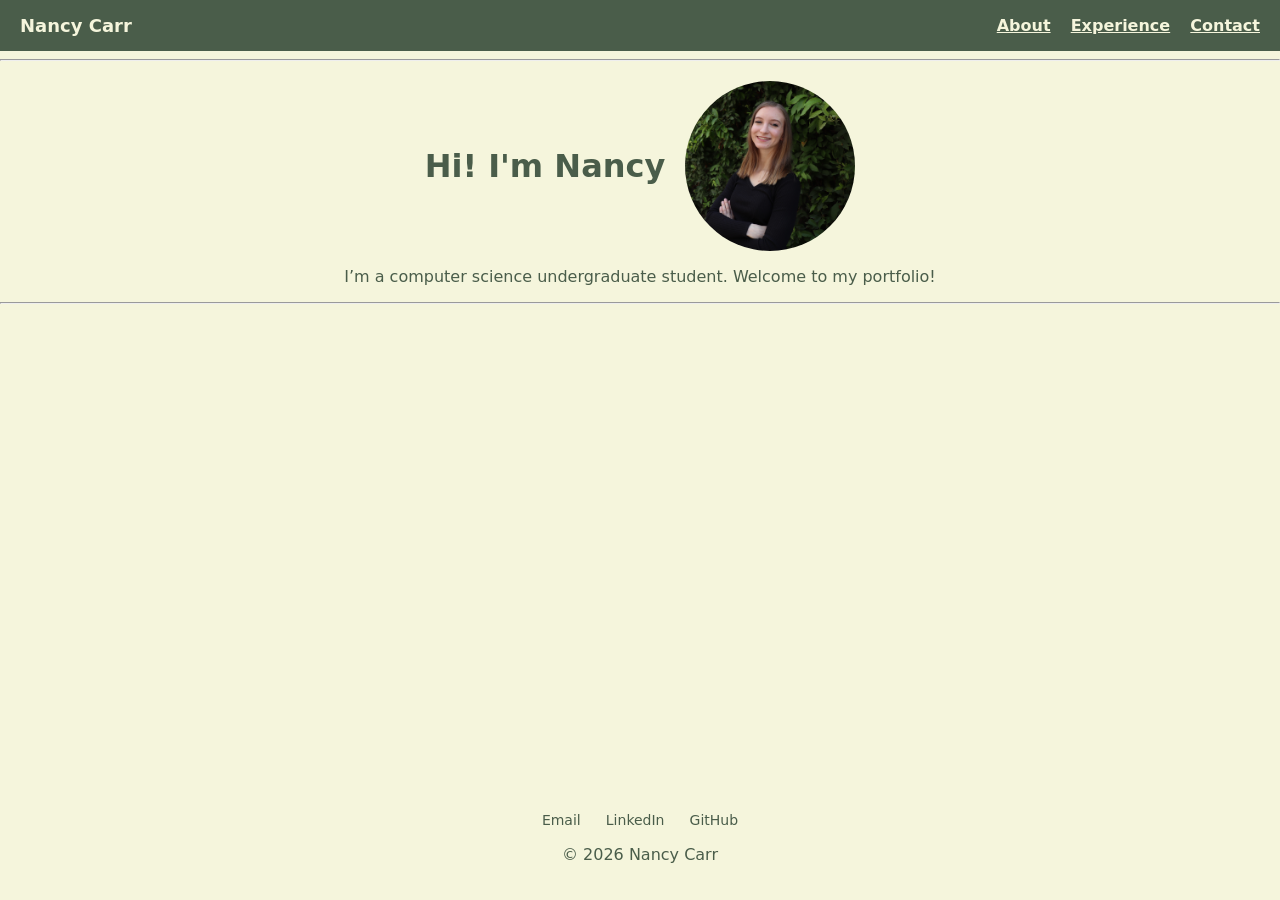
==== index.html @ 05bcae6b "Update index.html" ====
<!DOCTYPE html>
<html>

<head>    
    <link rel="icon" href="data:image/svg+xml,
    <svg xmlns='http://www.w3.org/2000/svg' viewBox='0 0 100 100'>
    <circle cx='50' cy='50' r='50' fill='%23F5F5DC'/>
    <text x='50' y='65' font-size='60' text-anchor='middle' font-family='Arial, sans-serif' fill='%234A5D4A'>N</text>
    </svg>">
    <title>Nancy Carr</title>
<link rel="stylesheet" href="styles.css">
</head>

<body>
    
    <nav>
        <a href="index.html" class="nav-name">Nancy Carr</a>

        <div class="nav-links">
            <a href="about.html" class="active">About</a>
            <a href="experience.html" class="active">Experience</a>
            <!-- <a href="projects.html">Projects</a> -->
            <a href="contact.html" class="active">Contact</a>
        </div>
    </nav>

 


    <main>
           <hr>
    <div style="display: flex; justify-content: center; align-items: center; gap: 20px; margin-top: 20px;">
        <h1>Hi! I'm Nancy</h1>
          <img src="/portfolio_header.jpg" alt="Headshot of Nancy Carr with leaves in the background.">
    </div>

    <p>
    I’m a computer science undergraduate student. Welcome to my portfolio! 
    </p>
        <hr>
    </main>

    

    <footer>
        <div class="footer-links">
            <a href="mailto:nancy.l.carr2@gmail.com">Email</a>
            <a href="https://www.linkedin.com/in/nancy-l-carr/">LinkedIn</a>
            <a href="https://github.com/ncarr6">GitHub</a>
        </div>

        <p>&copy; 2026 Nancy Carr</p>
    </footer>

</body>
</html>
---- styles.css ----
html, body {
    height: 100%;
    margin: 0;
}

body {
    background-color: #F5F5DC; 
    color: #4A5D4A; 
    font-family: system-ui, sans-serif;
    display: flex;
    flex-direction: column;
    text-align: center;
}

/* NAV */
nav {
    background-color: #4A5D4A;
    padding: 15px 20px;
    display: flex;
    justify-content: space-between;
    align-items: center;
}

.nav-links a.active {
    text-decoration: underline;
}

.nav-name {
    color: #F5F5DC;
    text-decoration: none;
    font-weight: bold;
    font-size: 18px;
}

.nav-links a {
    color: #F5F5DC;
    margin-left: 15px;
    text-decoration: none;
    font-weight: bold;
}

.nav-links a:hover {
    text-decoration: underline;
}

/* MAIN */
main {
    flex: 1;
}

/* IMAGE */
img {
    border-radius: 50%;
    width: 170px;
    height: 170px;
    object-fit: cover;
}

/* FOOTER */
footer {
    padding: 20px;
}

.footer-links a {
    color: #4A5D4A;
    text-decoration: none;
    margin: 0 10px;
    font-size: 14px;
}

.footer-links a:hover {
    text-decoration: underline;
}
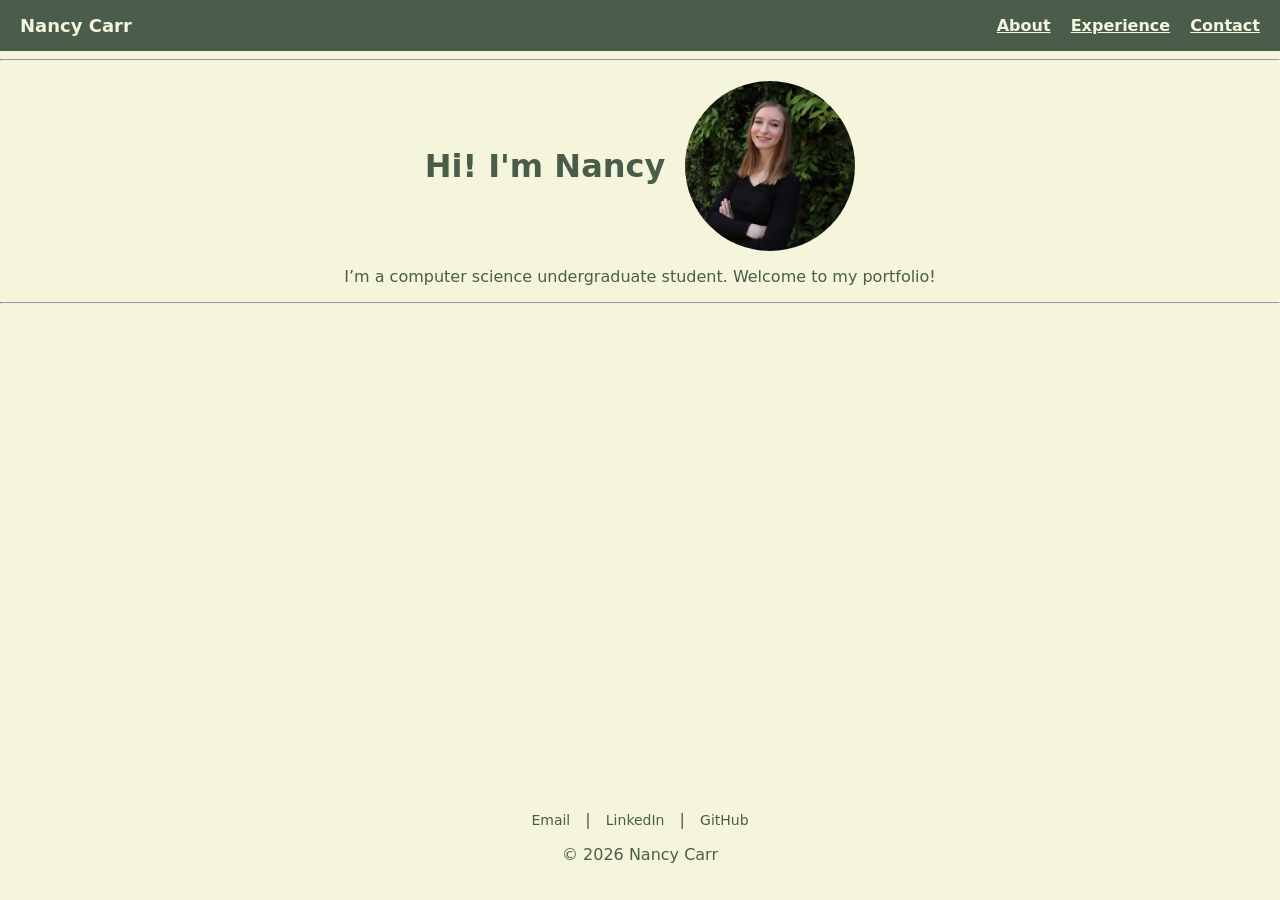
==== commit 02985971: "Update index.html" ====
--- a/index.html
+++ b/index.html
@@ -44,8 +44,8 @@
 
     <footer>
         <div class="footer-links">
-            <a href="mailto:nancy.l.carr2@gmail.com">Email</a>
-            <a href="https://www.linkedin.com/in/nancy-l-carr/">LinkedIn</a>
+            <a href="mailto:nancy.l.carr2@gmail.com">Email</a> |
+            <a href="https://www.linkedin.com/in/nancy-l-carr/">LinkedIn</a> |
             <a href="https://github.com/ncarr6">GitHub</a>
         </div>
 
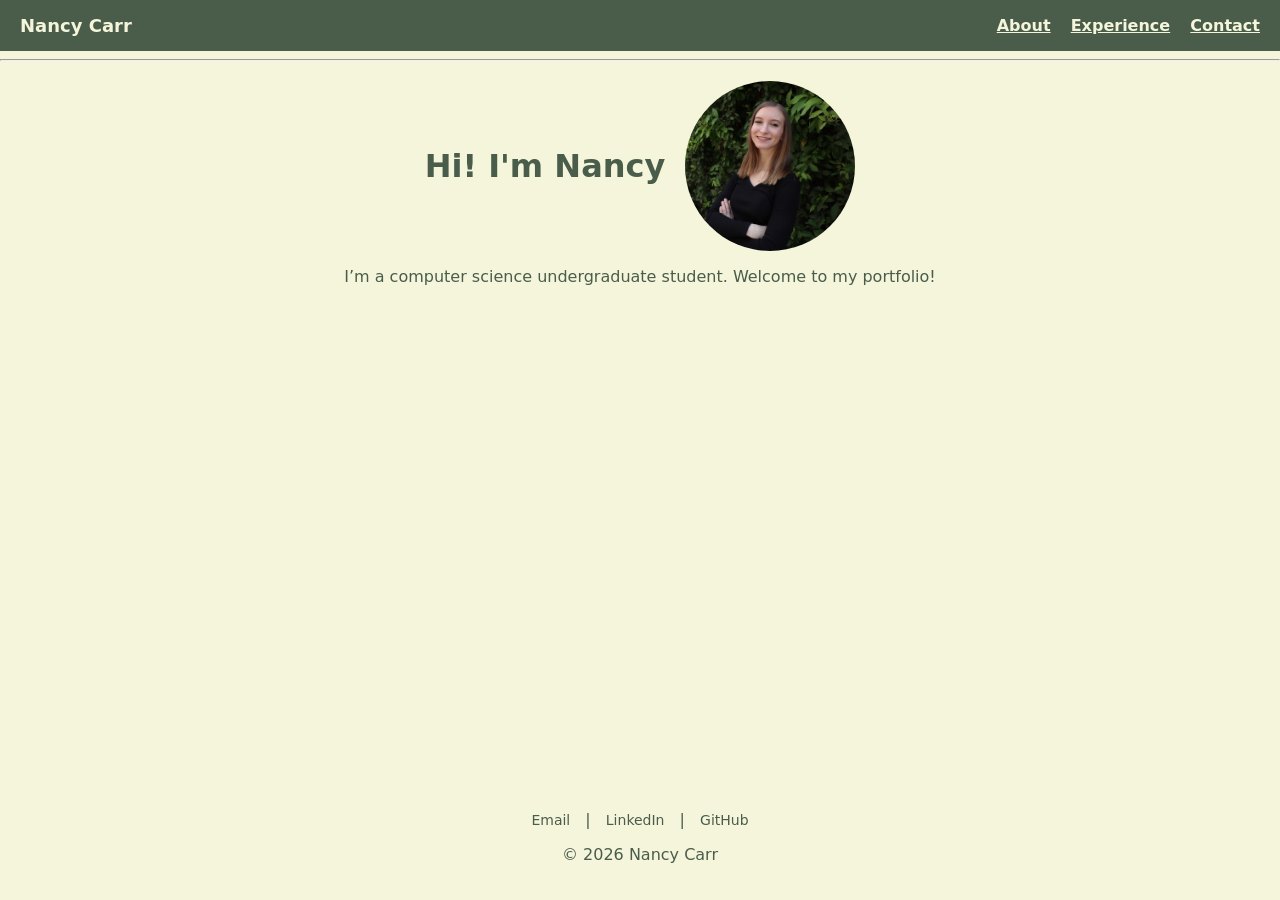
==== commit 18849308: "Update index.html" ====
--- a/index.html
+++ b/index.html
@@ -37,7 +37,7 @@
     <p>
     I’m a computer science undergraduate student. Welcome to my portfolio! 
     </p>
-        <hr>
+
     </main>
 
     
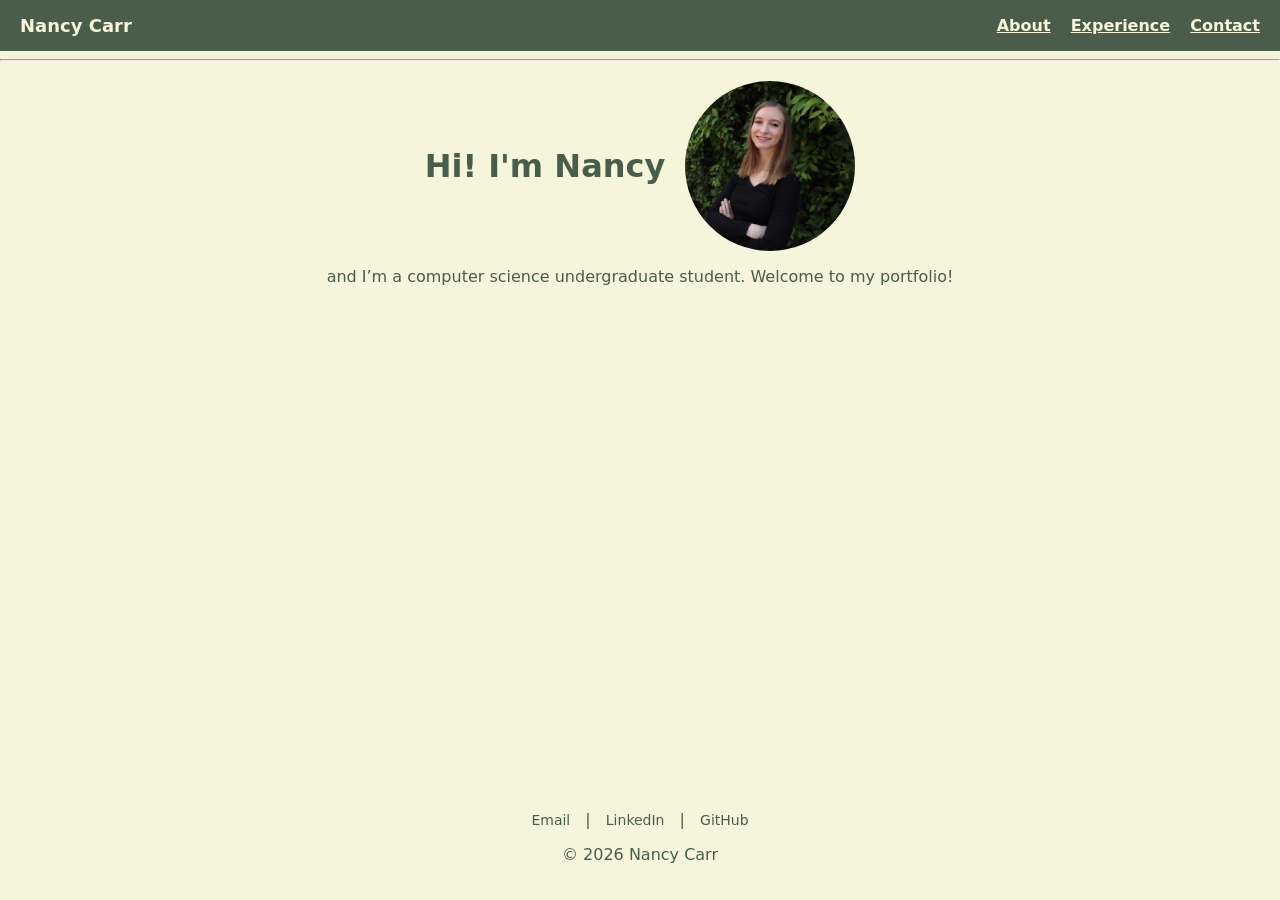
==== commit 3748e46a: "Update index.html" ====
--- a/index.html
+++ b/index.html
@@ -35,7 +35,7 @@
     </div>
 
     <p>
-    I’m a computer science undergraduate student. Welcome to my portfolio! 
+    and I’m a computer science undergraduate student. Welcome to my portfolio! 
     </p>
 
     </main>
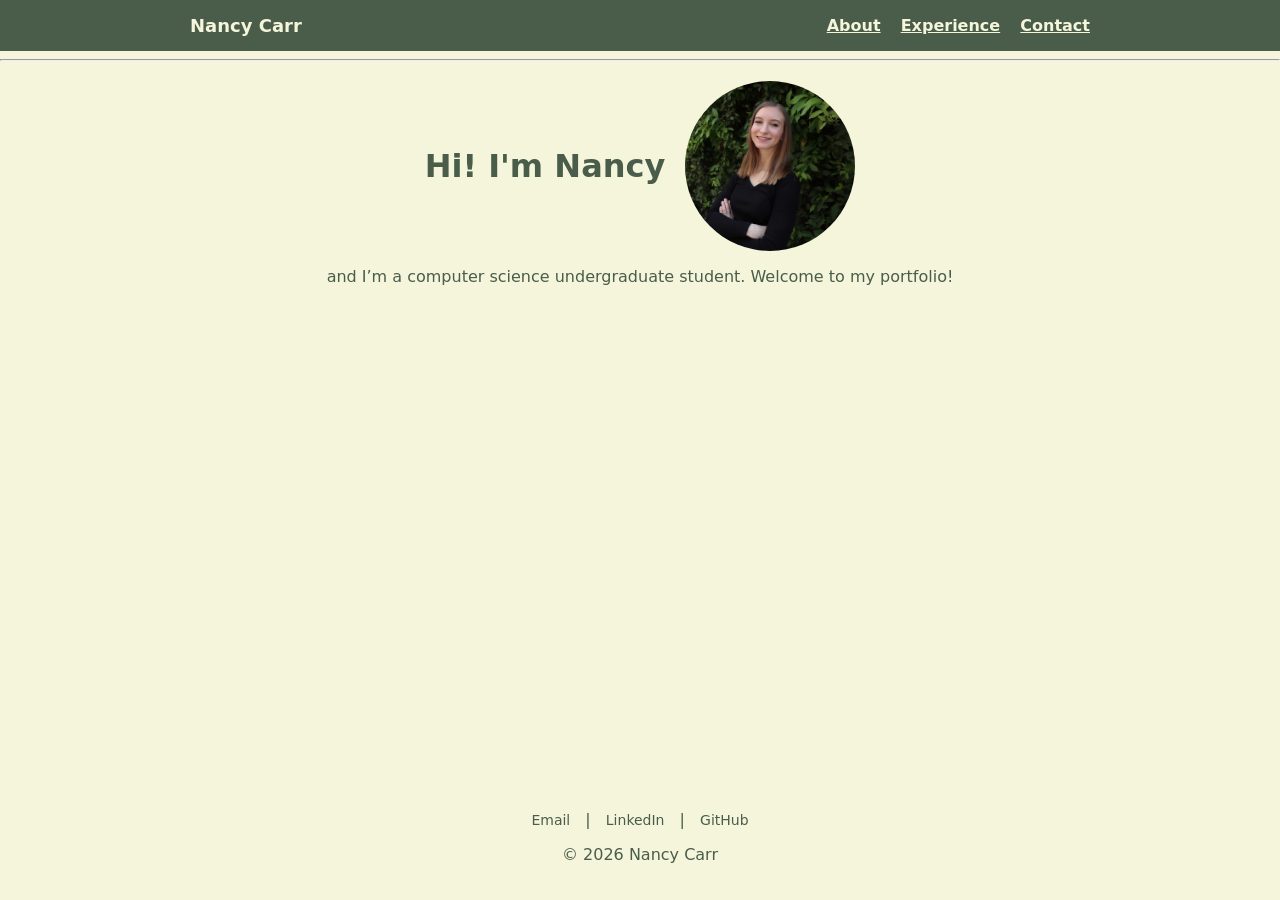
==== commit e39e09e6: "Update index.html" ====
--- a/index.html
+++ b/index.html
@@ -14,6 +14,7 @@
 <body>
     
     <nav>
+        <div class="nav-container">
         <a href="index.html" class="nav-name">Nancy Carr</a>
 
         <div class="nav-links">
@@ -21,6 +22,7 @@
             <a href="experience.html" class="active">Experience</a>
             <!-- <a href="projects.html">Projects</a> -->
             <a href="contact.html" class="active">Contact</a>
+        </div>
         </div>
     </nav>
 
--- a/styles.css
+++ b/styles.css
@@ -13,9 +13,16 @@
 }
 
 /* NAV */
+
 nav {
     background-color: #4A5D4A;
-    padding: 15px 20px;
+    padding: 15px 0;
+}
+
+.nav-container {
+    max-width: 900px;      /* controls how wide it is */
+    margin: 0 auto;        /* centers it */
+    padding: 0 20px;       /* small side spacing */
     display: flex;
     justify-content: space-between;
     align-items: center;
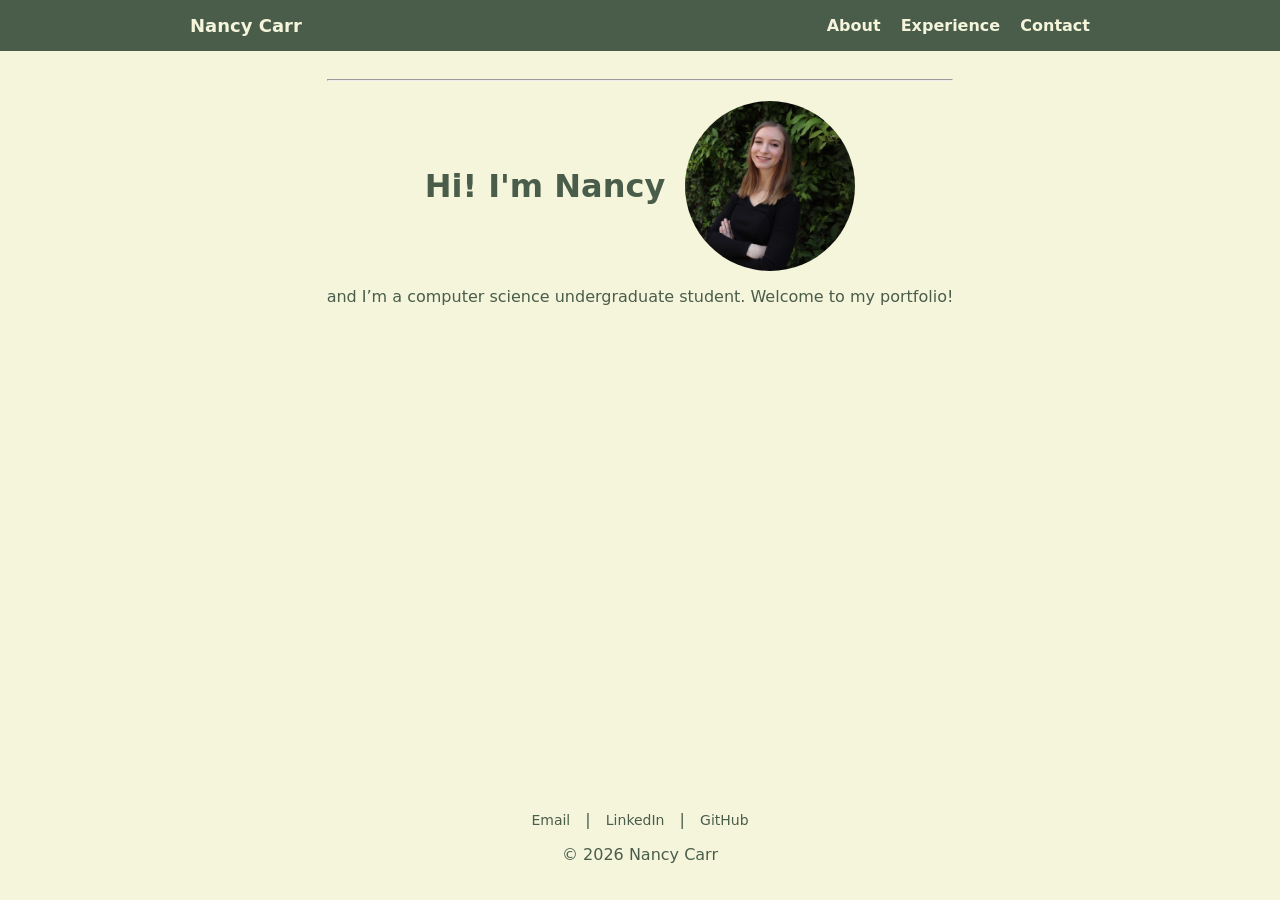
==== commit 503cab63: "Update index.html" ====
--- a/index.html
+++ b/index.html
@@ -13,18 +13,17 @@
 
 <body>
     
-    <nav>
-        <div class="nav-container">
+<nav>
+    <div class="nav-container">
         <a href="index.html" class="nav-name">Nancy Carr</a>
 
         <div class="nav-links">
-            <a href="about.html" class="active">About</a>
-            <a href="experience.html" class="active">Experience</a>
-            <!-- <a href="projects.html">Projects</a> -->
-            <a href="contact.html" class="active">Contact</a>
+            <a href="about.html">About</a>
+            <a href="experience.html">Experience</a>
+            <a href="contact.html">Contact</a>
         </div>
-        </div>
-    </nav>
+    </div>
+</nav>
 
  
 
--- a/styles.css
+++ b/styles.css
@@ -20,16 +20,13 @@
 }
 
 .nav-container {
-    max-width: 900px;      /* controls how wide it is */
-    margin: 0 auto;        /* centers it */
-    padding: 0 20px;       /* small side spacing */
-    display: flex;
-    justify-content: space-between;
+    max-width: 900px;
+    margin: 0 auto;
+    padding: 0 20px;
+
+    display: flex;              /* IMPORTANT */
+    justify-content: space-between;  /* pushes name left, links right */
     align-items: center;
-}
-
-.nav-links a.active {
-    text-decoration: underline;
 }
 
 .nav-name {
@@ -45,14 +42,21 @@
     text-decoration: none;
     font-weight: bold;
 }
+.nav-links a.active {
+    text-decoration: underline;
+}
 
 .nav-links a:hover {
     text-decoration: underline;
 }
 
 /* MAIN */
+
 main {
     flex: 1;
+    max-width: 900px;   /* controls width */
+    margin: 0 auto;     /* centers it */
+    padding: 20px;      /* breathing room */
 }
 
 /* IMAGE */
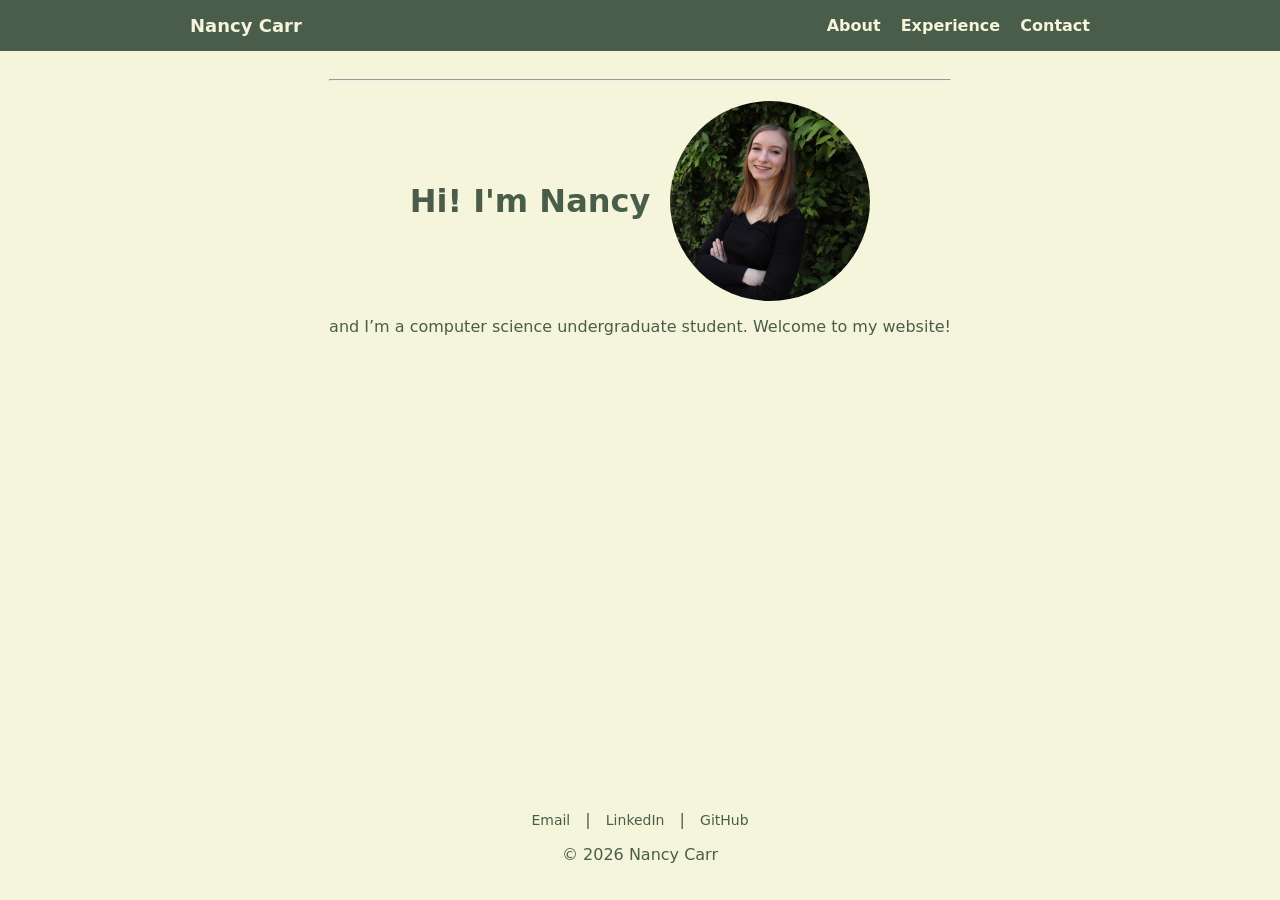
==== commit aa12a804: "Update index.html" ====
--- a/index.html
+++ b/index.html
@@ -36,7 +36,7 @@
     </div>
 
     <p>
-    and I’m a computer science undergraduate student. Welcome to my portfolio! 
+    and I’m a computer science undergraduate student. Welcome to my website! 
     </p>
 
     </main>
--- a/styles.css
+++ b/styles.css
@@ -24,8 +24,8 @@
     margin: 0 auto;
     padding: 0 20px;
 
-    display: flex;              /* IMPORTANT */
-    justify-content: space-between;  /* pushes name left, links right */
+    display: flex;           
+    justify-content: space-between;  
     align-items: center;
 }
 
@@ -54,16 +54,16 @@
 
 main {
     flex: 1;
-    max-width: 900px;   /* controls width */
-    margin: 0 auto;     /* centers it */
-    padding: 20px;      /* breathing room */
+    max-width: 900px;   
+    margin: 0 auto;   
+    padding: 20px;      
 }
 
 /* IMAGE */
 img {
     border-radius: 50%;
-    width: 170px;
-    height: 170px;
+    width: 200px;
+    height: 200px;
     object-fit: cover;
 }
 
@@ -82,3 +82,91 @@
 .footer-links a:hover {
     text-decoration: underline;
 }
+
+.about-section {
+        max-width: 700px;
+        margin: 40px auto;
+        padding: 30px;
+        background-color: #EDEBD7;
+        border-radius: 12px;
+        text-align: left;
+    }
+
+.section-title {
+        margin-top: 25px;
+        border-bottom: 1px solid #4A5D4A;
+        padding-bottom: 5px;
+    }
+
+.climbing-container {
+    text-align: center;
+    margin: 20px 0;
+}
+
+.climbing-picture {
+    width: 300px;
+    height: 300px;
+    object-fit: cover;
+    border-radius: 12px;
+    display: block;
+    margin: 0 auto;
+}
+
+.caption {
+    margin-top: 8px;
+    font-size: 14px;
+}
+
+    .resume-section {
+    max-width: 700px;
+    margin: 40px auto;
+    padding: 30px;
+    background-color: #EDEBD7; 
+    border-radius: 12px;
+    text-align: left;
+    }
+    
+    .resume-section h2 {
+        margin-top: 0;
+    }
+    
+    .entry {
+        margin-bottom: 25px;
+    }
+    
+    .entry h3 {
+        margin: 0;
+    }
+    
+    .entry p {
+        margin: 5px 0;
+        font-size: 14px;
+    }
+
+
+/* Contact buttons */
+.buttons {
+    display: flex;
+    justify-content: center;
+    flex-wrap: wrap;
+}
+
+.buttons a {
+    display: inline-block;
+    margin: 10px;
+    padding: 10px 18px;
+    background-color: #FAF9F6; 
+    color: #4A5D4A;
+    text-decoration: none;
+    border-radius: 20px;        
+    border: 1px solid #4A5D4A;
+    font-size: 14px;
+    transition: all 0.2s ease;
+}
+
+
+.buttons a:hover {
+    background-color: #4A5D4A;
+    color: #F5F5DC;
+    transform: translateY(-2px);  
+}
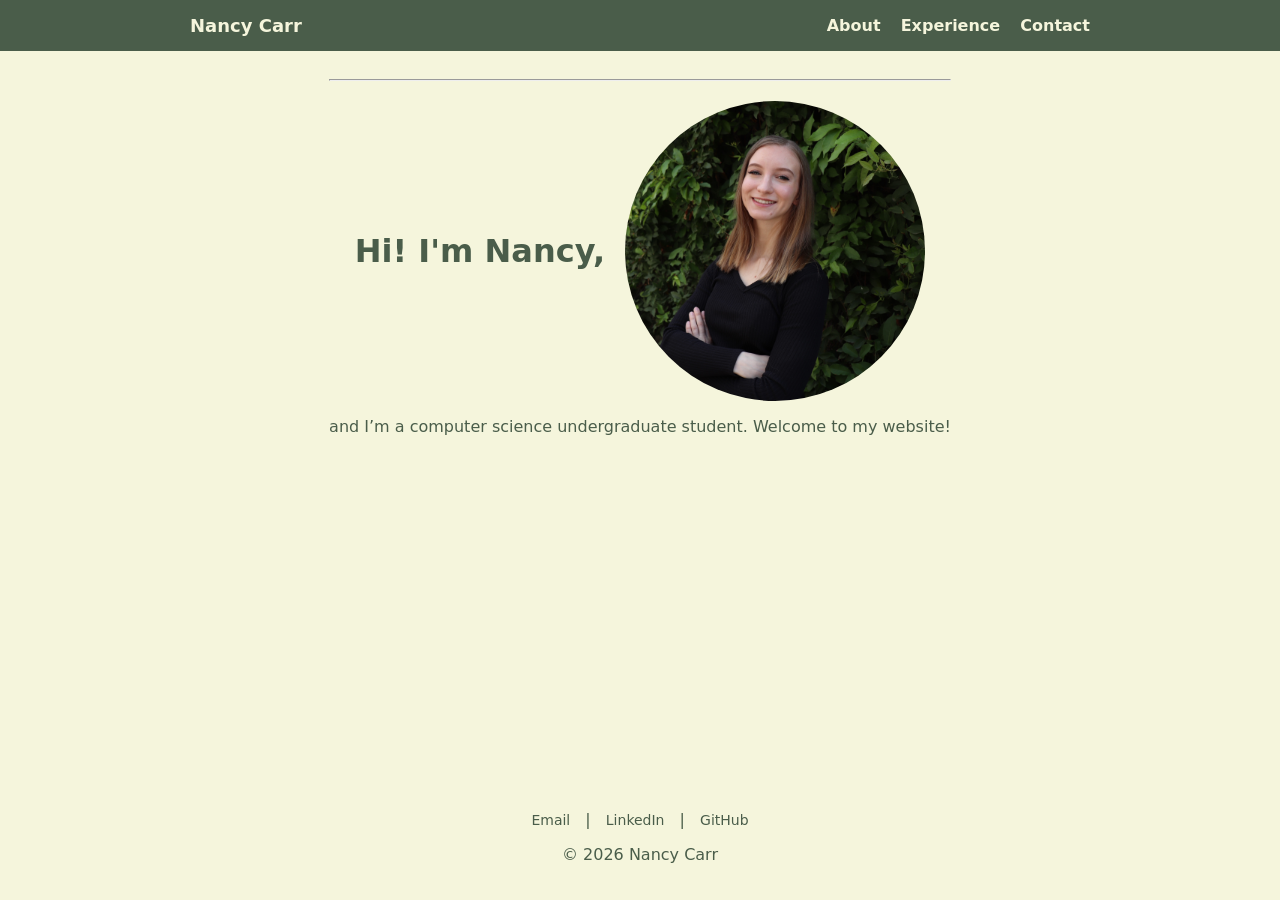
==== commit 38dfe153: "Update index.html" ====
--- a/index.html
+++ b/index.html
@@ -31,7 +31,7 @@
     <main>
            <hr>
     <div style="display: flex; justify-content: center; align-items: center; gap: 20px; margin-top: 20px;">
-        <h1>Hi! I'm Nancy</h1>
+        <h1>Hi! I'm Nancy,</h1>
           <img src="/portfolio_header.jpg" alt="Headshot of Nancy Carr with leaves in the background.">
     </div>
 
--- a/styles.css
+++ b/styles.css
@@ -12,7 +12,7 @@
     text-align: center;
 }
 
-/* NAV */
+
 
 nav {
     background-color: #4A5D4A;
@@ -50,7 +50,7 @@
     text-decoration: underline;
 }
 
-/* MAIN */
+
 
 main {
     flex: 1;
@@ -59,15 +59,15 @@
     padding: 20px;      
 }
 
-/* IMAGE */
+
 img {
     border-radius: 50%;
-    width: 200px;
-    height: 200px;
+    width: 300px;
+    height: 300px;
     object-fit: cover;
 }
 
-/* FOOTER */
+
 footer {
     padding: 20px;
 }
@@ -104,8 +104,8 @@
 }
 
 .climbing-picture {
-    width: 300px;
-    height: 300px;
+    width: 400px;
+    height: 400px;
     object-fit: cover;
     border-radius: 12px;
     display: block;
@@ -152,6 +152,7 @@
 }
 
 .buttons a {
+    background-color: red;
     display: inline-block;
     margin: 10px;
     padding: 10px 18px;
